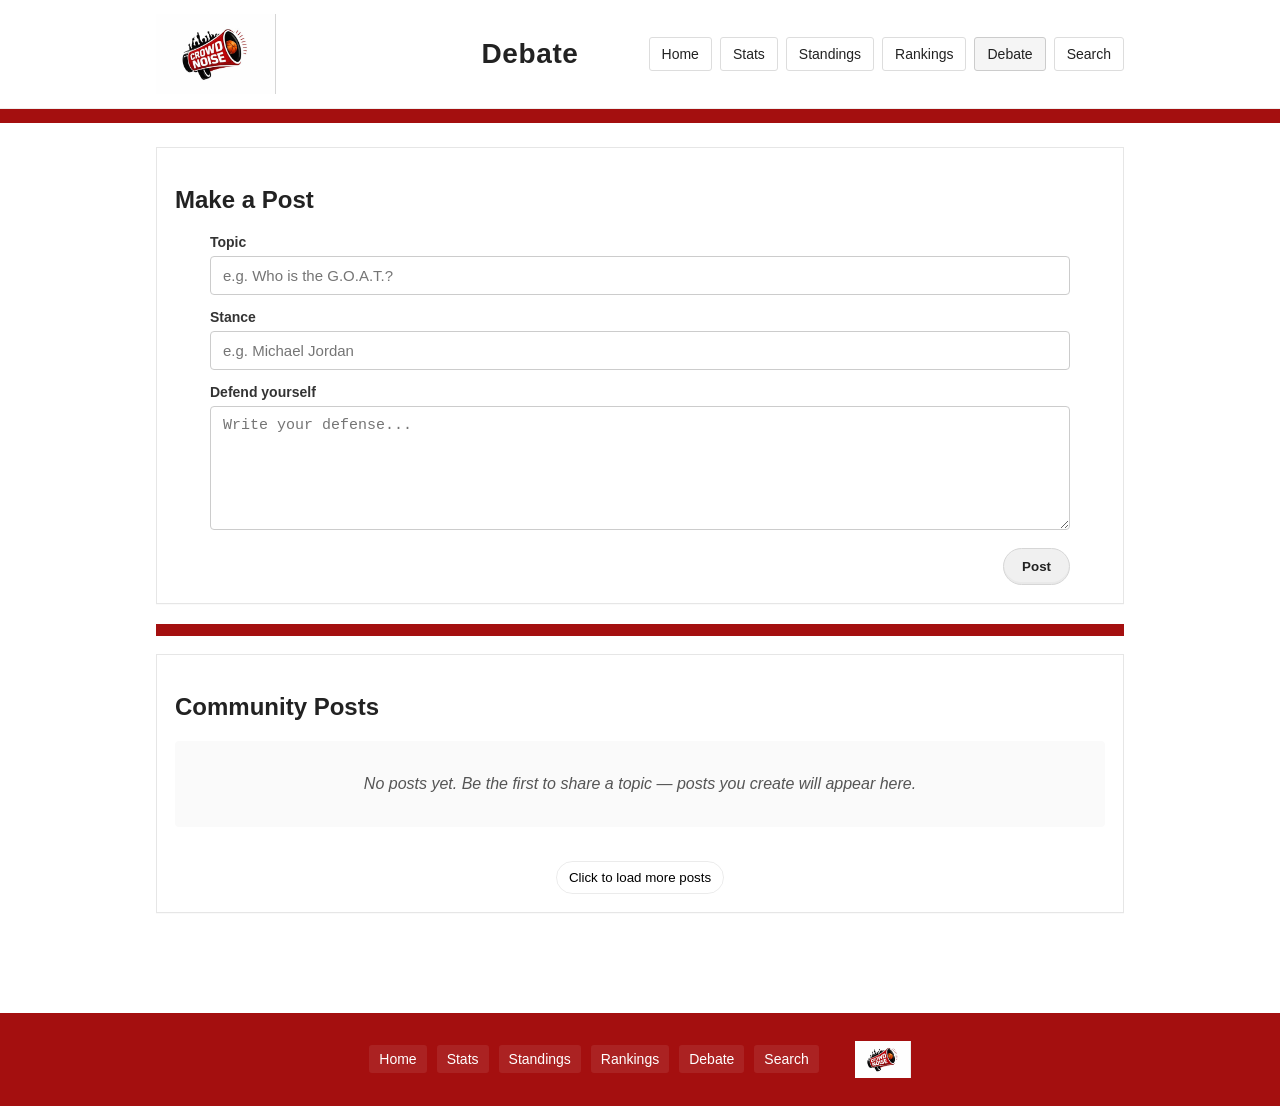
==== Debate.html @ 47cab378 "Add files via upload" ====
<!-- Alexander Estrada-->
<!doctype html>
<html lang="en">
<head>
  <meta charset="utf-8" />
  <meta name="viewport" content="width=device-width,initial-scale=1" />
  <title>Debate — Crowd Noise</title>
  <link rel="stylesheet" href="DR-styles.css" />
</head>
<body>
  <!-- SITE HEADER: logo, page title, main navigation -->
  <header class="site-header">
    <div class="header-inner">
      <div class="logo" aria-hidden="true">
        <!-- Replace with your real logo -->
        <img src="images/CrowdNoiseLogo.png" alt="Crowd Noise logo" />
      </div>

      <div class="title-area">
        <h1>Debate</h1>
      </div>

      <nav class="main-nav" aria-label="Main navigation">
        <ul>
          <li><a href="index.html">Home</a></li>
          <li><a href="StatsPage.html">Stats</a></li>
          <li><a href="StandingsPage.html">Standings</a></li>
          <li><a href="Rankings.html">Rankings</a></li>
          <li><a href="Debate.html" class="active">Debate</a></li>
          <li><a href="#">Search</a></li>
        </ul>
      </nav>
    </div>
  </header>

  <!-- Prominent accent bar -->
  <div class="accent-bar"></div>

  <!-- MAIN CONTENT -->
  <main class="container" id="main">
    <!-- Make a Post: a blank form for topic, stance, defense -->
    <section class="card make-post" aria-labelledby="make-post-heading">
      <header>
        <h2 id="make-post-heading">Make a Post</h2>
      </header>

      <!--
        Post form: inputs are labeled for accessibility.
        The form currently has no server action. You can add JS to handle submission client-side
        (e.g., append a post to the .community-list) or post to your backend endpoint.
      -->
      <form id="postForm" class="post-form" action="#" method="post" novalidate>
        <div class="form-row">
          <label for="topic">Topic</label>
          <input id="topic" name="topic" type="text" placeholder="e.g. Who is the G.O.A.T.?" required />
        </div>

        <div class="form-row">
          <label for="stance">Stance</label>
          <input id="stance" name="stance" type="text" placeholder="e.g. Michael Jordan" required />
        </div>

        <div class="form-row">
          <label for="defense">Defend yourself</label>
          <textarea id="defense" name="defense" rows="6" placeholder="Write your defense..." required></textarea>
        </div>

        <div class="form-actions">
          <button type="submit" class="btn btn-post">Post</button>
        </div>
      </form>
    </section>

    <!-- thin accent divider -->
    <div class="accent-bar thin"></div>

    <!-- Community Posts section - initially empty but space reserved -->
    <section class="card community" aria-labelledby="community-heading">
      <header>
        <h2 id="community-heading">Community Posts</h2>
      </header>

      <!-- Placeholder explanation when there are no posts -->
      <div class="no-posts" id="noPostsMessage">
        <p>No posts yet. Be the first to share a topic — posts you create will appear here.</p>
      </div>

      <!-- Container where posts will appear when created -->
      <div class="community-list" id="communityList" aria-live="polite" aria-atomic="true">
        <!-- Individual posts (cards) will be inserted here -->
      </div>

      <div class="load-more">
        <button class="btn-link" aria-hidden="true">Click to load more posts</button>
      </div>
    </section>
  </main>

  <!-- FOOTER -->
  <footer class="site-footer">
    <div class="footer-inner">
      <nav class="footer-nav" aria-label="Footer navigation">
        <ul>
          <li><a href="#">Home</a></li>
          <li><a href="#">Stats</a></li>
          <li><a href="#">Standings</a></li>
          <li><a href="#">Rankings</a></li>
          <li><a href="#">Debate</a></li>
          <li><a href="#">Search</a></li>
        </ul>
      </nav>

      <div class="footer-logo" aria-hidden="true">
        <img src="images/CrowdNoiseLogo.png" alt="Crowd Noise" />
      </div>
    </div>
  </footer>

</body>
</html>
---- DR-styles.css ----
/* ---------- Reset & base typography ---------- */
* { box-sizing: border-box; }
html,body { height: 100%; margin: 0; font-family: "Segoe UI", Roboto, "Helvetica Neue", Arial, sans-serif; color: #222; background: #fff; }
a { color: inherit; text-decoration: none; }
ul { margin: 0; padding: 0; list-style: none; }

/* ---------- Header / top navigation ---------- */
.site-header {
  background: #fff;
  border-bottom: 1px solid #eee;
  position: sticky;
  top: 0;
  z-index: 50;
}

.header-inner {
  max-width: 1000px;
  margin: 0 auto;
  display: grid;
  grid-template-columns: 140px 1fr 360px;
  gap: 12px;
  align-items: center;
  padding: 14px 16px;
}

/* Logo area */
.logo img { width: 100%; max-width: 120px; height: auto; display: block; }

/* Page title */
.title-area, .page-title { text-align: center; }
.title-area h1, .page-title h1 {
  margin: 0;
  font-size: 28px;
  letter-spacing: 0.6px;
}

/* Main nav */
.main-nav ul { display: flex; gap: 8px; justify-content: flex-end; align-items: center; }
.main-nav a {
  display: inline-block;
  padding: 8px 12px;
  border: 1px solid #ddd;
  background: #fff;
  border-radius: 3px;
  font-size: 14px;
}
.main-nav a.active { background: #f5f5f5; border-color: #ccc; }

/* ---------- Accent bars (thick red stripes) ---------- */
.accent-bar { background: #a40f0f; height: 14px; }
.accent-bar.thin { height: 12px; margin: 18px 0; }

/* ---------- Page container & cards (shared) ---------- */
.container { max-width: 1000px; margin: 24px auto; padding: 0 16px 48px; }
.card {
  background: #fff;
  border: 1px solid #e6e6e6;
  padding: 18px;
  margin-bottom: 20px;
  box-shadow: 0 1px 0 rgba(0,0,0,0.02);
}

/* Section header */
.section-header h2 { margin: 0 0 12px 0; font-size: 20px; color: #333; }

/* Rankings-specific layout */
.teams-grid {
  display: grid;
  grid-template-columns: repeat(3, 1fr);
  gap: 12px;
  align-items: start;
  padding: 8px;
}
.teams-grid ol { margin: 0; padding-left: 28px; line-height: 1.65; color: #222; }

/* Player grid */
.players-grid {
  display: grid;
  grid-template-columns: repeat(auto-fit, minmax(170px, 1fr));
  gap: 18px;
}
.position h3 { margin: 0 0 8px 0; font-size: 16px; }
.position ol { margin: 0; padding-left: 22px; line-height: 1.5; font-size: 14px; }

/* Trends / aside */
#trends .trends-content { padding: 8px 4px; line-height: 1.6; font-size: 15px; }
#trends p { margin: 0 0 12px 0; }

/* ---------- Make a Post form (Debate page) ---------- */
.post-form { max-width: 860px; margin: 6px auto 0; }
.post-form label { display:block; margin-bottom:6px; font-weight:600; color:#333; font-size:14px; }
.form-row { margin-bottom:14px; }
.form-row input[type="text"],
.form-row textarea {
  width: 100%;
  padding: 10px 12px;
  border: 1px solid #ccc;
  border-radius: 4px;
  font-size: 15px;
  resize: vertical;
  background: #fff;
}
.form-actions { text-align: right; }
.btn {
  display: inline-block; padding: 10px 18px; border-radius: 24px; border: none; cursor:pointer; font-weight:600;
  background: #e6e6e6; color:#222;
}
.btn-post { background: #f0f0f0; border: 1px solid #d6d6d6; box-shadow: inset 0 -2px 0 rgba(0,0,0,0.03); }

/* ---------- Community posts list (Debate page) ---------- */
.community .no-posts { padding: 18px; color:#555; text-align:center; font-style:italic; background: #fafafa; border-radius:4px; }
.community-list { margin-top: 16px; display: grid; gap: 16px; }
.community-post {
  border: 1px solid #eee; padding: 18px; border-radius: 4px; background: #fff;
  display: block;
}
.post-topic { margin: 0 0 8px 0; font-size: 18px; }
.post-stance { margin: 0 0 12px 0; color: #333; font-size: 14px; }
.post-body { margin-bottom: 12px; white-space: pre-wrap; line-height: 1.45; color: #222; }
.post-actions { display:flex; gap:10px; align-items:center; }
.icon-btn { background: transparent; border: none; cursor: pointer; font-size: 18px; padding: 6px 10px; border-radius: 4px; }
.icon-btn:hover { background: rgba(0,0,0,0.04); }
.load-more { text-align:center; margin-top: 18px; }
.btn-link { background: transparent; border: 1px solid rgba(0,0,0,0.08); padding: 8px 12px; border-radius: 20px; cursor: pointer; }

/* ---------- Small decorative/utility styles ---------- */
.centered-logo-large {
    display: block;
    margin: 0 auto 16px auto;
    max-width: 320px;   /* smaller size */
    width: 100%;
    height: auto;
    padding: 0;         /* remove extra white padding */
  }
  .hero-aside img {
    max-width: 300px;
    width: 100%;
    height: auto;
  }

/* ---------- Footer (from the Rankings page) ----------
   This is the footer style you asked to use for both pages.
   Full-width deep red bar, centered nav and small logo on the right.
*/
.site-footer {
  background: #a40f0f;    /* deep red */
  color: #fff;
  margin-top: 32px;
  padding: 28px 0;
}

.footer-inner {
  max-width: 1000px;
  margin: 0 auto;
  display: flex;
  align-items: center;
  justify-content: center;
  gap: 24px;
}

/* Footer nav */
.footer-nav ul { display: flex; gap: 10px; flex-wrap: wrap; justify-content: center; }
.footer-nav a {
  padding: 6px 10px;
  border-radius: 3px;
  background: rgba(255,255,255,0.08);
  color: #fff;
  font-size: 14px;
}

/* Footer logo small (right side) */
.footer-logo { margin-left: 12px; }
.footer-logo img { width: 56px; height: auto; display: block; }

/* ---------- Utility: wide red banner like debate screenshot footer band ---------- */
.footer-band {
  background: #8f1216;   /* slightly darker red for large band if needed */
  padding: 36px 0;
}

/* ---------- Responsive adjustments ---------- */
@media (max-width: 980px) {
  .header-inner { grid-template-columns: 110px 1fr; grid-template-rows: auto auto; }
  .main-nav { grid-column: 1 / -1; justify-self: start; }
  .main-nav ul { overflow-x: auto; padding-bottom: 6px; gap: 6px; }
  .accent-bar { height: 12px; }
  .teams-grid { grid-template-columns: 1fr; }
  .players-grid { grid-template-columns: repeat(2, 1fr); }
  .footer-inner { flex-direction: column; gap: 12px; }
}

@media (max-width: 520px) {
  .players-grid { grid-template-columns: 1fr; }
  .header-inner { grid-template-columns: 1fr; text-align: center; gap: 8px; padding: 10px; }
  .logo { justify-self: center; }
  .main-nav { display: none; }
  .footer-logo img { width: 48px; }
}

.hero-aside {
    display: flex;
    flex-direction: column;
    align-items: center;
  }

.hero-intro p {
    font-size: 22px;   /* change to 20px if you want it larger */
    line-height: 1.6;
  }
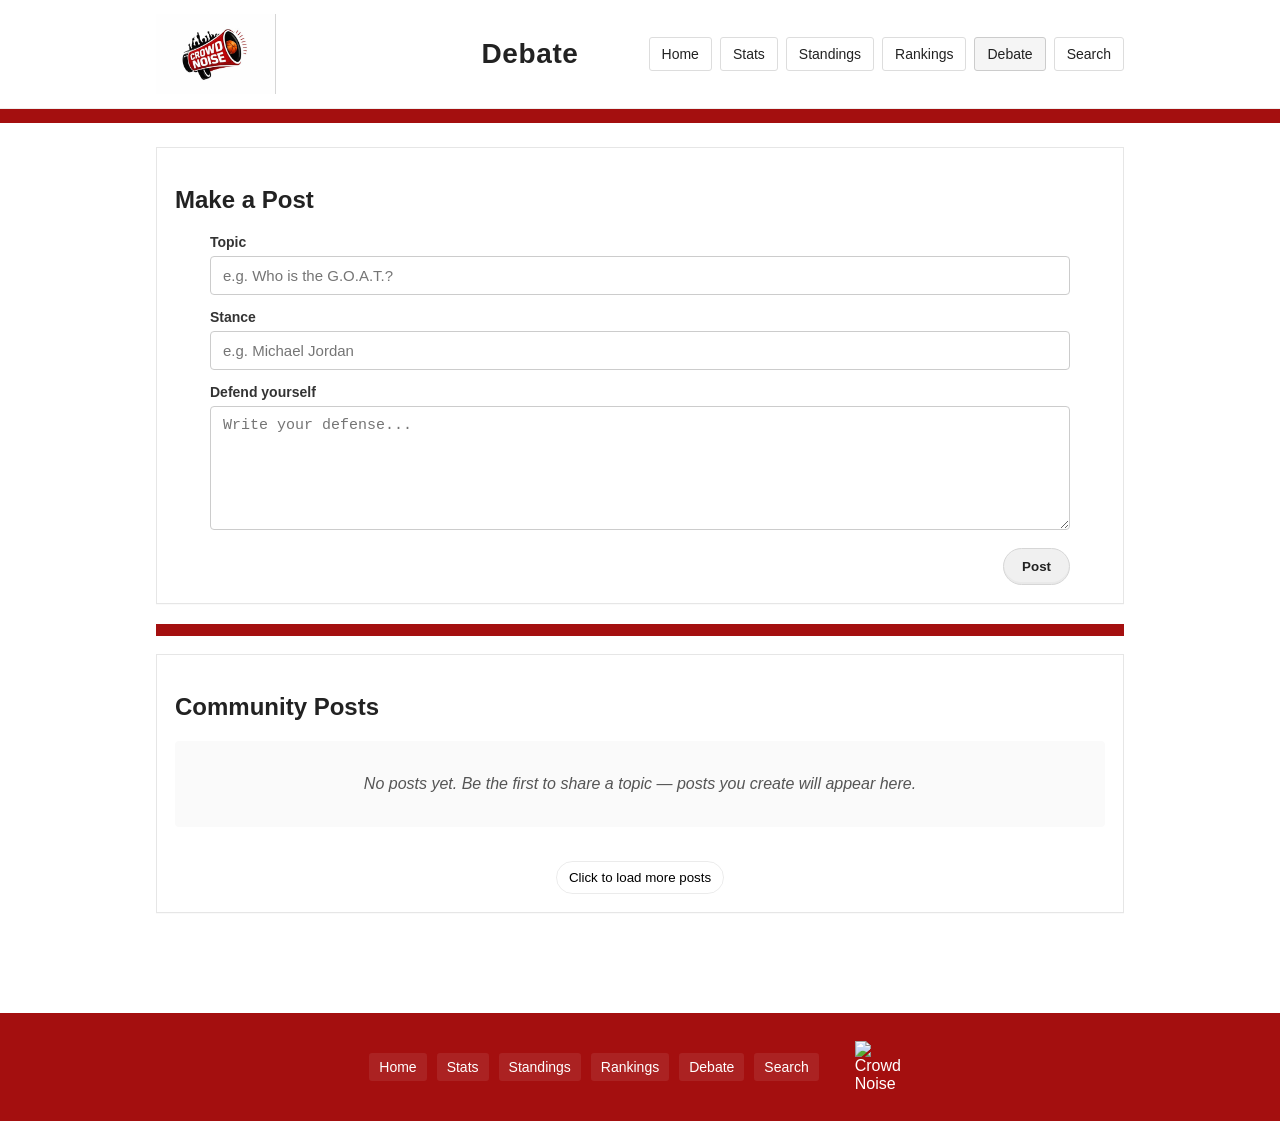
==== commit d09053fc: "Update Debate.html Image file from png to jpg" ====
--- a/Debate.html
+++ b/Debate.html
@@ -13,7 +13,7 @@
     <div class="header-inner">
       <div class="logo" aria-hidden="true">
         <!-- Replace with your real logo -->
-        <img src="images/CrowdNoiseLogo.png" alt="Crowd Noise logo" />
+        <img src="images/CrowdNoiseLogo.jpg" alt="Crowd Noise logo" />
       </div>
 
       <div class="title-area">
@@ -117,4 +117,4 @@
   </footer>
 
 </body>
-</html>+</html>
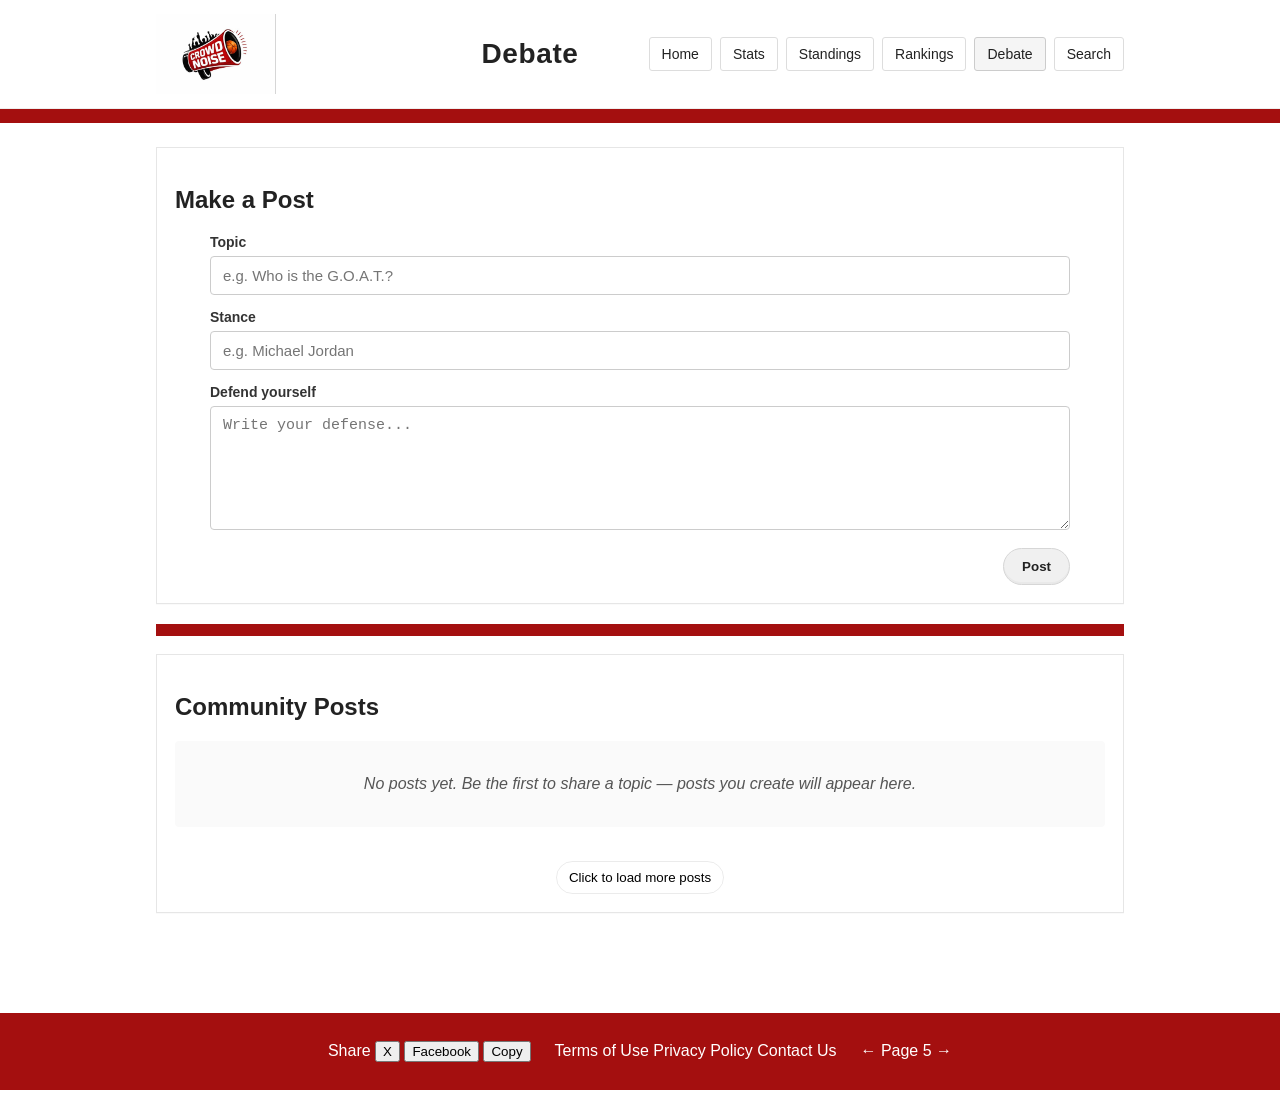
==== commit d995cb15: "Update Debate.html" ====
--- a/Debate.html
+++ b/Debate.html
@@ -98,23 +98,30 @@
 
   <!-- FOOTER -->
   <footer class="site-footer">
-    <div class="footer-inner">
-      <nav class="footer-nav" aria-label="Footer navigation">
-        <ul>
-          <li><a href="#">Home</a></li>
-          <li><a href="#">Stats</a></li>
-          <li><a href="#">Standings</a></li>
-          <li><a href="#">Rankings</a></li>
-          <li><a href="#">Debate</a></li>
-          <li><a href="#">Search</a></li>
-        </ul>
-      </nav>
+  <div class="footer-inner">
+    <div class="footer-share" aria-label="Share this page">
+      <span class="share-label">Share</span>
+      <button class="share-btn" type="button" data-platform="twitter">X</button>
+      <button class="share-btn" type="button" data-platform="facebook">Facebook</button>
+      <button class="share-btn" type="button" data-platform="copy">Copy</button>
+    </div>
 
-      <div class="footer-logo" aria-hidden="true">
-        <img src="images/CrowdNoiseLogo.png" alt="Crowd Noise" />
-      </div>
+    <nav class="footer-legal" aria-label="Footer legal links">
+      <a href="#">Terms of Use</a>
+      <a href="#">Privacy Policy</a>
+      <a href="#">Contact Us</a>
+    </nav>
+
+    <div class="footer-right">
+        <div class="page-controls">
+            <a href="Rankings.html" aria-label="Previous page">←</a>
+            <span>Page 5</span>
+            <a href="#" aria-label="Next page">→</a>
+        </div>
+
     </div>
-  </footer>
+  </div>
+</footer>
 
 </body>
 </html>
--- a/DR-styles.css
+++ b/DR-styles.css
@@ -1,4 +1,3 @@
-
 /* ---------- Reset & base typography ---------- */
 * { box-sizing: border-box; }
 html,body { height: 100%; margin: 0; font-family: "Segoe UI", Roboto, "Helvetica Neue", Arial, sans-serif; color: #222; background: #fff; }
@@ -207,4 +206,12 @@
 .hero-intro p {
     font-size: 22px;   /* change to 20px if you want it larger */
     line-height: 1.6;
-  }+  }
+
+
+
+
+
+
+
+
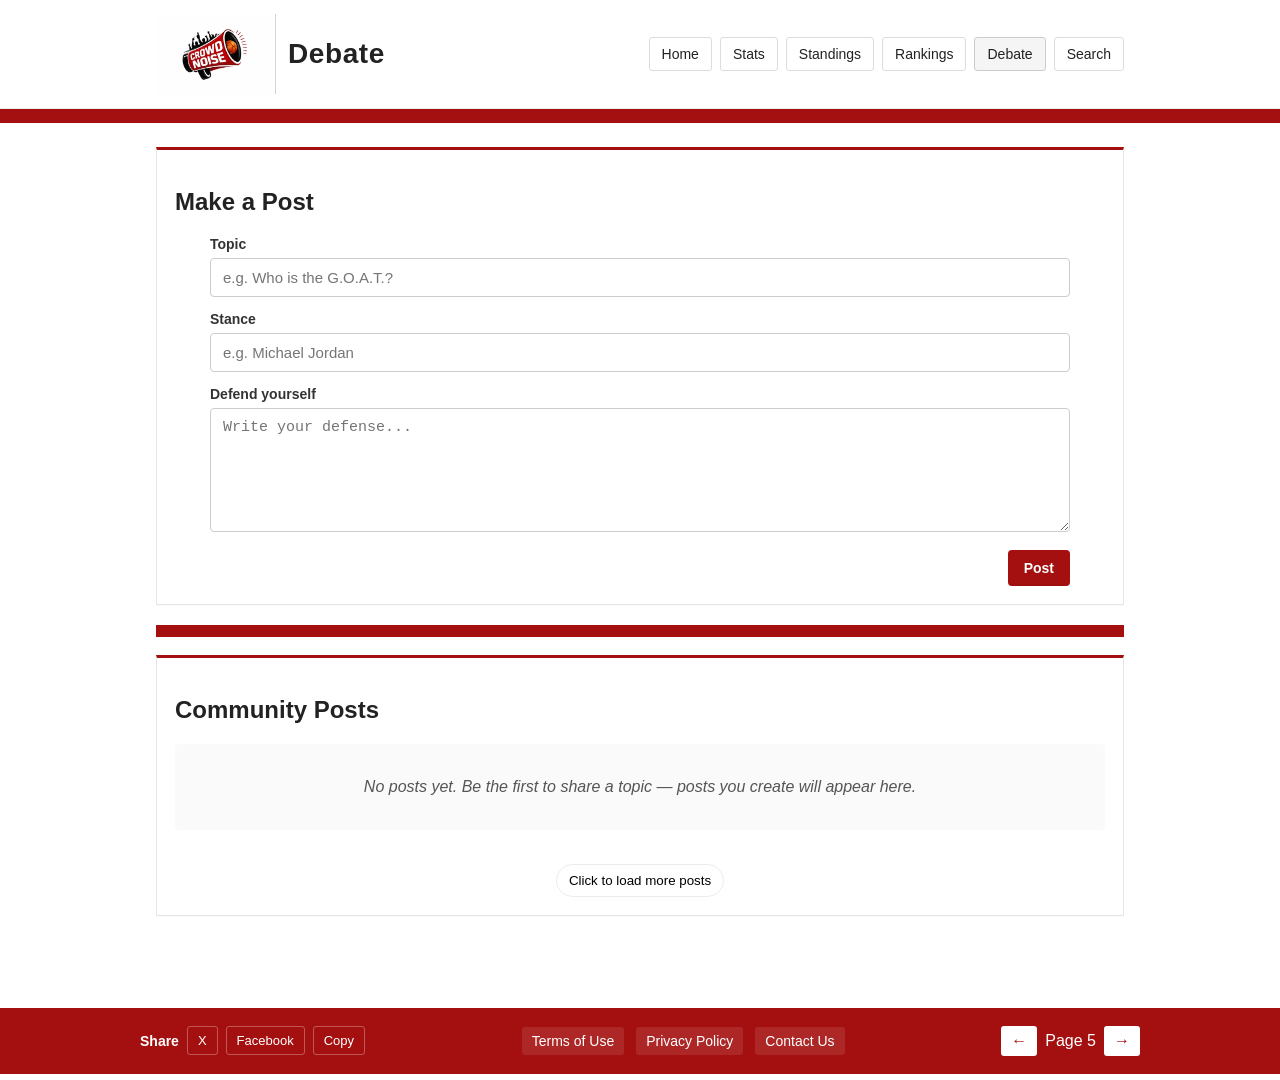
==== commit 8161ca67: "Update Debate.html" ====
--- a/Debate.html
+++ b/Debate.html
@@ -11,15 +11,16 @@
   <!-- SITE HEADER: logo, page title, main navigation -->
   <header class="site-header">
     <div class="header-inner">
-      <div class="logo" aria-hidden="true">
-        <!-- Replace with your real logo -->
-        <img src="images/CrowdNoiseLogo.jpg" alt="Crowd Noise logo" />
+      <div class="header-left">
+        <div class="logo" aria-hidden="true">
+          <img src="images/CrowdNoiseLogo.jpg" alt="Crowd Noise logo" />
+        </div>
+      
+        <div class="page-title">
+          <h1>Debate</h1>
+        </div>
       </div>
-
-      <div class="title-area">
-        <h1>Debate</h1>
-      </div>
-
+      
       <nav class="main-nav" aria-label="Main navigation">
         <ul>
           <li><a href="index.html">Home</a></li>
--- a/DR-styles.css
+++ b/DR-styles.css
@@ -17,17 +17,24 @@
   max-width: 1000px;
   margin: 0 auto;
   display: grid;
-  grid-template-columns: 140px 1fr 360px;
+  grid-template-columns: 120px auto 1fr;
   gap: 12px;
   align-items: center;
   padding: 14px 16px;
+}
+
+.header-left {
+  display: contents;
 }
 
 /* Logo area */
 .logo img { width: 100%; max-width: 120px; height: auto; display: block; }
 
 /* Page title */
-.title-area, .page-title { text-align: center; }
+.title-area, .page-title {
+  text-align: left;
+  justify-self: start;
+}
 .title-area h1, .page-title h1 {
   margin: 0;
   font-size: 28px;
@@ -62,6 +69,25 @@
 
 /* Section header */
 .section-header h2 { margin: 0 0 12px 0; font-size: 20px; color: #333; }
+
+.section-header h2 {
+  position: relative;
+  padding-bottom: 6px;
+}
+
+.card {
+  border-top: 3px solid #a40f0f;
+}
+
+.container .card a.card:hover {
+  border-top: 3px solid #a40f0f;
+  box-shadow: 0 4px 12px rgba(164, 15, 15, 0.15);
+}
+
+.container .card a.card:hover {
+  border-top: 3px solid #a40f0f;
+  box-shadow: 0 4px 12px rgba(164, 15, 15, 0.15);
+}
 
 /* Rankings-specific layout */
 .teams-grid {
@@ -138,63 +164,103 @@
     height: auto;
   }
 
-/* ---------- Footer (from the Rankings page) ----------
-   This is the footer style you asked to use for both pages.
-   Full-width deep red bar, centered nav and small logo on the right.
-*/
 .site-footer {
-  background: #a40f0f;    /* deep red */
+  background: #a40f0f;
   color: #fff;
-  margin-top: 32px;
-  padding: 28px 0;
+  padding: 18px 16px;
 }
 
 .footer-inner {
   max-width: 1000px;
   margin: 0 auto;
+  display: grid;
+  grid-template-columns: auto 1fr auto;
+  align-items: center;
+  gap: 16px;
+}
+
+.footer-share {
   display: flex;
   align-items: center;
+  gap: 8px;
+  flex-wrap: wrap;
+}
+
+.share-label {
+  font-weight: 600;
+  font-size: 14px;
+}
+
+.share-btn {
+  padding: 6px 10px;
+  font-size: 13px;
+  border: 1px solid rgba(255,255,255,0.3);
+  background: transparent;
+  color: #fff;
+  border-radius: 3px;
+  cursor: pointer;
+}
+
+.share-btn:hover {
+  background: rgba(255,255,255,0.2);
+}
+
+.footer-legal {
+  display: flex;
   justify-content: center;
-  gap: 24px;
-}
-
-/* Footer nav */
-.footer-nav ul { display: flex; gap: 10px; flex-wrap: wrap; justify-content: center; }
-.footer-nav a {
+  gap: 12px;
+  flex-wrap: wrap;
+  font-size: 14px;
+}
+
+.footer-legal a {
   padding: 6px 10px;
   border-radius: 3px;
-  background: rgba(255,255,255,0.08);
-  color: #fff;
-  font-size: 14px;
-}
-
-/* Footer logo small (right side) */
-.footer-logo { margin-left: 12px; }
-.footer-logo img { width: 56px; height: auto; display: block; }
-
-/* ---------- Utility: wide red banner like debate screenshot footer band ---------- */
-.footer-band {
-  background: #8f1216;   /* slightly darker red for large band if needed */
-  padding: 36px 0;
-}
-
-/* ---------- Responsive adjustments ---------- */
-@media (max-width: 980px) {
-  .header-inner { grid-template-columns: 110px 1fr; grid-template-rows: auto auto; }
-  .main-nav { grid-column: 1 / -1; justify-self: start; }
-  .main-nav ul { overflow-x: auto; padding-bottom: 6px; gap: 6px; }
-  .accent-bar { height: 12px; }
-  .teams-grid { grid-template-columns: 1fr; }
-  .players-grid { grid-template-columns: repeat(2, 1fr); }
-  .footer-inner { flex-direction: column; gap: 12px; }
-}
-
-@media (max-width: 520px) {
-  .players-grid { grid-template-columns: 1fr; }
-  .header-inner { grid-template-columns: 1fr; text-align: center; gap: 8px; padding: 10px; }
-  .logo { justify-self: center; }
-  .main-nav { display: none; }
-  .footer-logo img { width: 48px; }
+  background: rgba(255,255,255,0.1);
+}
+
+.footer-right {
+  display: flex;
+  align-items: center;
+  gap: 12px;
+  justify-self: end;
+}
+
+.page-controls {
+  display: flex;
+  align-items: center;
+  gap: 8px;
+}
+
+.page-controls a {
+  padding: 6px 10px;
+  background: #fff;
+  color: #a40f0f;
+  border-radius: 3px;
+  font-weight: 700;
+  text-decoration: none;
+}
+
+.page-controls a:hover {
+  background: #f0f0f0;
+}
+
+.footer-logo img {
+  width: 48px;
+  height: auto;
+  display: block;
+}
+
+@media (max-width: 700px) {
+  .footer-inner {
+    grid-template-columns: 1fr;
+    justify-items: center;
+    text-align: center;
+  }
+
+  .footer-right {
+    justify-self: center;
+  }
 }
 
 .hero-aside {
@@ -208,10 +274,99 @@
     line-height: 1.6;
   }
 
-
-
-
-
-
-
-
+/* ---------- HERO SECTION ---------- */
+.hero {
+  padding: 24px;
+}
+
+.hero-intro h2 {
+  font-size: 26px;
+  margin-bottom: 8px;
+  color: #222;
+}
+
+.hero-intro p {
+  font-size: 16px;
+  line-height: 1.6;
+  color: #444;
+}
+
+/* Buttons (consistent with theme) */
+.btn {
+  display: inline-block;
+  padding: 10px 16px;
+  background: #a40f0f;
+  color: #fff;
+  border-radius: 4px;
+  font-weight: 600;
+  font-size: 14px;
+  border: none;
+}
+
+.btn:hover {
+  background: #7f0c0c;
+}
+
+/* ---------- EXPLORE GRID ---------- */
+.section-header h2 {
+  margin-bottom: 10px;
+}
+
+.container .card a.card {
+  text-decoration: none;
+  color: inherit;
+  transition: transform 0.15s ease, box-shadow 0.15s ease;
+  cursor: pointer;
+}
+
+.container .card a.card:hover {
+  transform: translateY(-3px);
+  box-shadow: 0 3px 10px rgba(0,0,0,0.08);
+}
+
+/* Card titles */
+.container .card a.card h3 {
+  margin-bottom: 6px;
+  font-size: 18px;
+}
+
+/* Card descriptions */
+.container .card a.card p {
+  font-size: 14px;
+  color: #555;
+}
+
+/* ---------- HIGHLIGHTS ---------- */
+.card ul {
+  margin-top: 8px;
+}
+
+.card ul li {
+  margin-bottom: 6px;
+  font-size: 15px;
+}
+
+/* ---------- IMAGE CLEANUP ---------- */
+.hero-aside img {
+  max-width: 180px;
+  margin: 0 auto;
+}
+
+/* ---------- RESPONSIVE ---------- */
+@media (max-width: 700px) {
+  .hero-grid {
+    grid-template-columns: 1fr !important;
+    text-align: center;
+  }
+
+  .hero-aside {
+    margin-top: 12px;
+  }
+}
+
+
+
+
+
+
+
